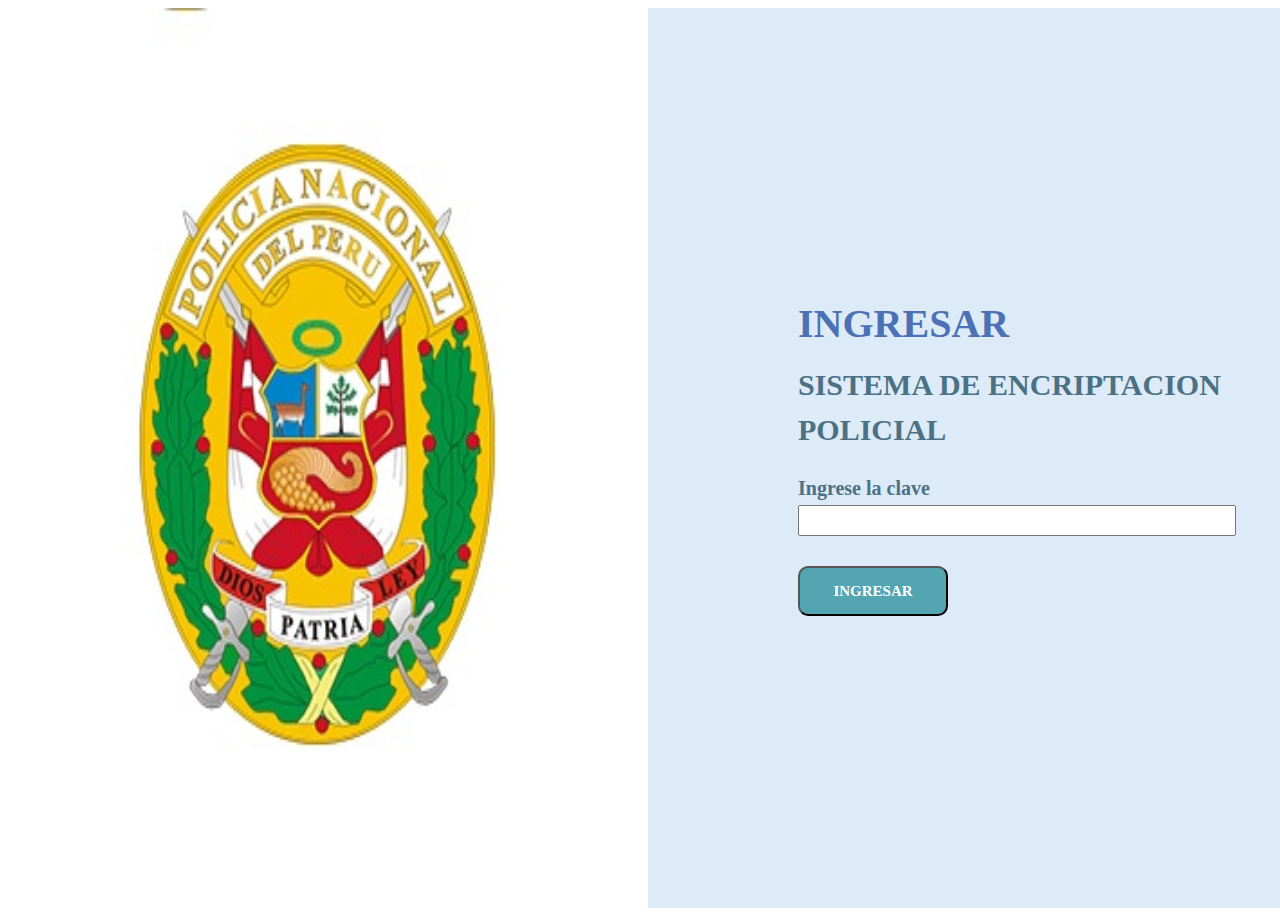
==== src/index.html @ 7d1b4ee5 "-nuevos cambios" ====
<!DOCTYPE html>
<html>

  <head>
    <meta charset="utf-8">
    <title>Cifrado Cesar</title>
    <link rel="stylesheet" href="style.css" />
  </head>

  <body>

    <header></header>
    <main>

      <div id="primeravista" class="login-container">
        <img  id="logo" class="logo" src = "Login.jpg"  height="100%" width="100%"/>
        <div id="login" class="form-container">
          <div  class="form-center">
            <div class="login-title" id="login-title">
            <h2> INGRESAR </h2>
            <h3> SISTEMA DE ENCRIPTACION</h3>
            <h3> POLICIAL</h3>
            <div id="texto_clave">
              <h4>Ingrese la clave</h4>
            </div>
            </div>
              <input id="password" type="password" class="input" name="password"/>
              <div class="mensaje" id="sms_error" >
                <h3 id="msj_error">  </h3>
              </div>
              <h3 id="sms_bloqueo"> </h3>
              <button  type="button"  id="button_ingresar" class="button">INGRESAR</button>
          </div>
        </div>
      </div>


      <div  id="segundavista" class="hide">
        <div class="container" id="segvista">
          <div  id="cifrado" class="cifrado-container" >
            <form class="formulario" id="formulario" >
              <h1>SISTEMA DE ENCRIPTACION</h1>
              <div class="parrafo1">
              <h4>Ingrese Texto</h4>
              <textarea  type = "text" class="text_ingresado" size="80" rows="4" cols="40"  id="texto_ingresado"></textarea>

              </div>
              <div class="desp">
                <h4>N° de desplazamiento
                <input type="number" class="number" id="number">
                </h4>
              </div>
              <div class="cifDes" id="cifrarDescifrar">
                <button  type="button_clean" name="button_clean" id="button_limpiar" class="button_limpiar">LIMPIAR</button>
                <button  type="button_cifrar" name="button" id="button_cifrar"  class="button">CIFRAR</button>
                <button  type="button_descifrar" name="button" id="button_desCifrar"  class="button">DESCIFRAR</button>

              </div>
              <div class="outputs">
                  <label class="result" for="resultado">
                  <h4>Resultado</h4>
                  </label>
                  <textarea type="text" class="text_ingresado" size="80" maxlength="30" value="" name="nombre" rows="4" cols="40" id="text_out"></textarea>
              </div>
              <div class="clean">
                <button type="texto" name="button_salir" id="button_salir" class="button_salir">SALIR</button>
                <h5>Copyright © 2019 - 2029 Policial Nacional del Peru. Todos los derechos reservados.</h5>
              </div>
            </form>
          </div>
        </div>
      </div>

    </main>
    <footer></footer>
    <script src="cipher.js"></script>
    <script src="index.js"></script>
  </body>
</html>
---- src/style.css ----
/* Acá van tus reglas de estilo */
.logo{
  height :100vh;
  width:50vw;
  background: #bcd5b0;
  display:
}
.logo.before{
  content: "";
  width: 100%;
  height: 100%;
  background: #4C7184;
  position: absolute
  opacity:0.9;

}
.login-container{
  display:flex;
}

.form-container{
  display:flex;
  align-items:center;
  width:50vw;
  height:100vh;
  background:#ddebf9;
  /*#f1f8ff;*/
}

.form-center{
  margin-left:150px;
  width: 600px;
  height: :400px;
}



.container{
    display:flex;
    align-items:center;
    width:100VW;
    height:100vh;
    background:#5480ab;

}
.formulario{
margin-left:500px;

}


form{

  background-color:#f5f0f0;
  /*#eae2e2;*/
  padding:10px;
  width:600px;
  margin:auto;
  color:#999;
  border: 8px double;

}


.login-title{
  color:#4C7184;
  margin:0;

}

aside div.login-title{
  height:100vh;
  display: flex;
  flex-flow: column wrap-reverse;
  align-items: center;
}


div.inputs{
  height:100vh;
  display: flex;
  flex-flow: column wrap-reverse;
  align-items: center;
}

.hide{
  display:none;
}

.show{
  display: block;
}
h1{
  text-align: center;
}

h2{
  margin-block-start:0.83em;
  margin-block-end:0.83em;
  margin-inline-start:0px;
  margin-inline-end:0px;
  color:#4C71B4;
  margin:0;
  font-size: 40px;
  font-weight: 900;
}

h3{
  margin-bottom: 5px;
  margin-top: 30px;

}
h5{
  margin-top: 20px;
  margin-left: 50px;
}

.parrafo1{
  margin-top: 5px;
}

.input{
  margin-bottom: : 50px;
  width: 430px;
  height:25px;

}

.mensaje {
  color:#9E9E9E;
}

.sms_bloqueo{
  color:#9E9E9E;
}

.inputs{
  margin: 0 auto;
  width: 100px;
}

.inputs2{

  color: white;
  margin: 0 auto;
  width: 100px;

}

.text_ingresado{
  border-radius: 8px;
  width: 600px;
}

body div.texto_input{
  placeholder:"Texto Cifrado/Descifrado";
}

/*input {
  width: 500px;
  padding: 25px;
}*/

.button_cifrado{
  font-size:10px;
        font-family:Verdana,Helvetica;
        font-weight:bold;
        color:white;
        background:#638cb5;
        border:0px;
        width:80px;
        height:19px;
}
.button{
  font: bold 15px Verdana;
  color:white;
  padding:10px 20px 10px 20px;
  background:#52a5b1;
  border-radius:10px;
  width: 150px;
  height: 50px;
}
button:hover{
  background:#89b1b7;
  color:white;
}
.button_limpiar{
  margin-left: 70px;
  font: bold 15px Verdana;
  color:white;
  padding:10px 20px 10px 20px;
  background:#52a5b1;
  border-radius:10px;
  width: 150px;
  height: 50px;
}

.button_salir{
  margin-top: 15px;
  margin-left: 380px;
  font: bold 15px Verdana;
  color:white;
  padding:10px 20px 10px 20px;
  background:#52a5b1;
  border-radius:10px;
  width: 150px;
  height: 50px;
}

.desp{
  margin-bottom: 30px;
}

.ingresar_clave{
  color:#9E9E9E;
  contrast:2.68;

}

.number{
  width:40px;
}

h3{
line-height: 0.5em;
font-size: 30px;
}
h4{
  margin-bottom: 5px;
  font-size: 20px;
  margin-top: 40px;
}


.text_ingresado{
  placeholder:"Texto Cifrado/Descifrado";
  border-radius: 8px;
  border:2px solid:#aaa;
}

body div.texto_input{
  placeholder:"Texto Cifrado/Descifrado";
}

/*input {
  width: 500px;
  padding: 25px;
}*/

.btn_cifrar{
  font-size:10px;
        font-family:Verdana,Helvetica;
        font-weight:bold;
        color:white;
        background:#638cb5;
        border:0px;
        width:80px;
        height:19px;
}
#sms_bloqueo{
  color:#09344a;
  font-size: 20px;
  box-sizing: border-box;
}
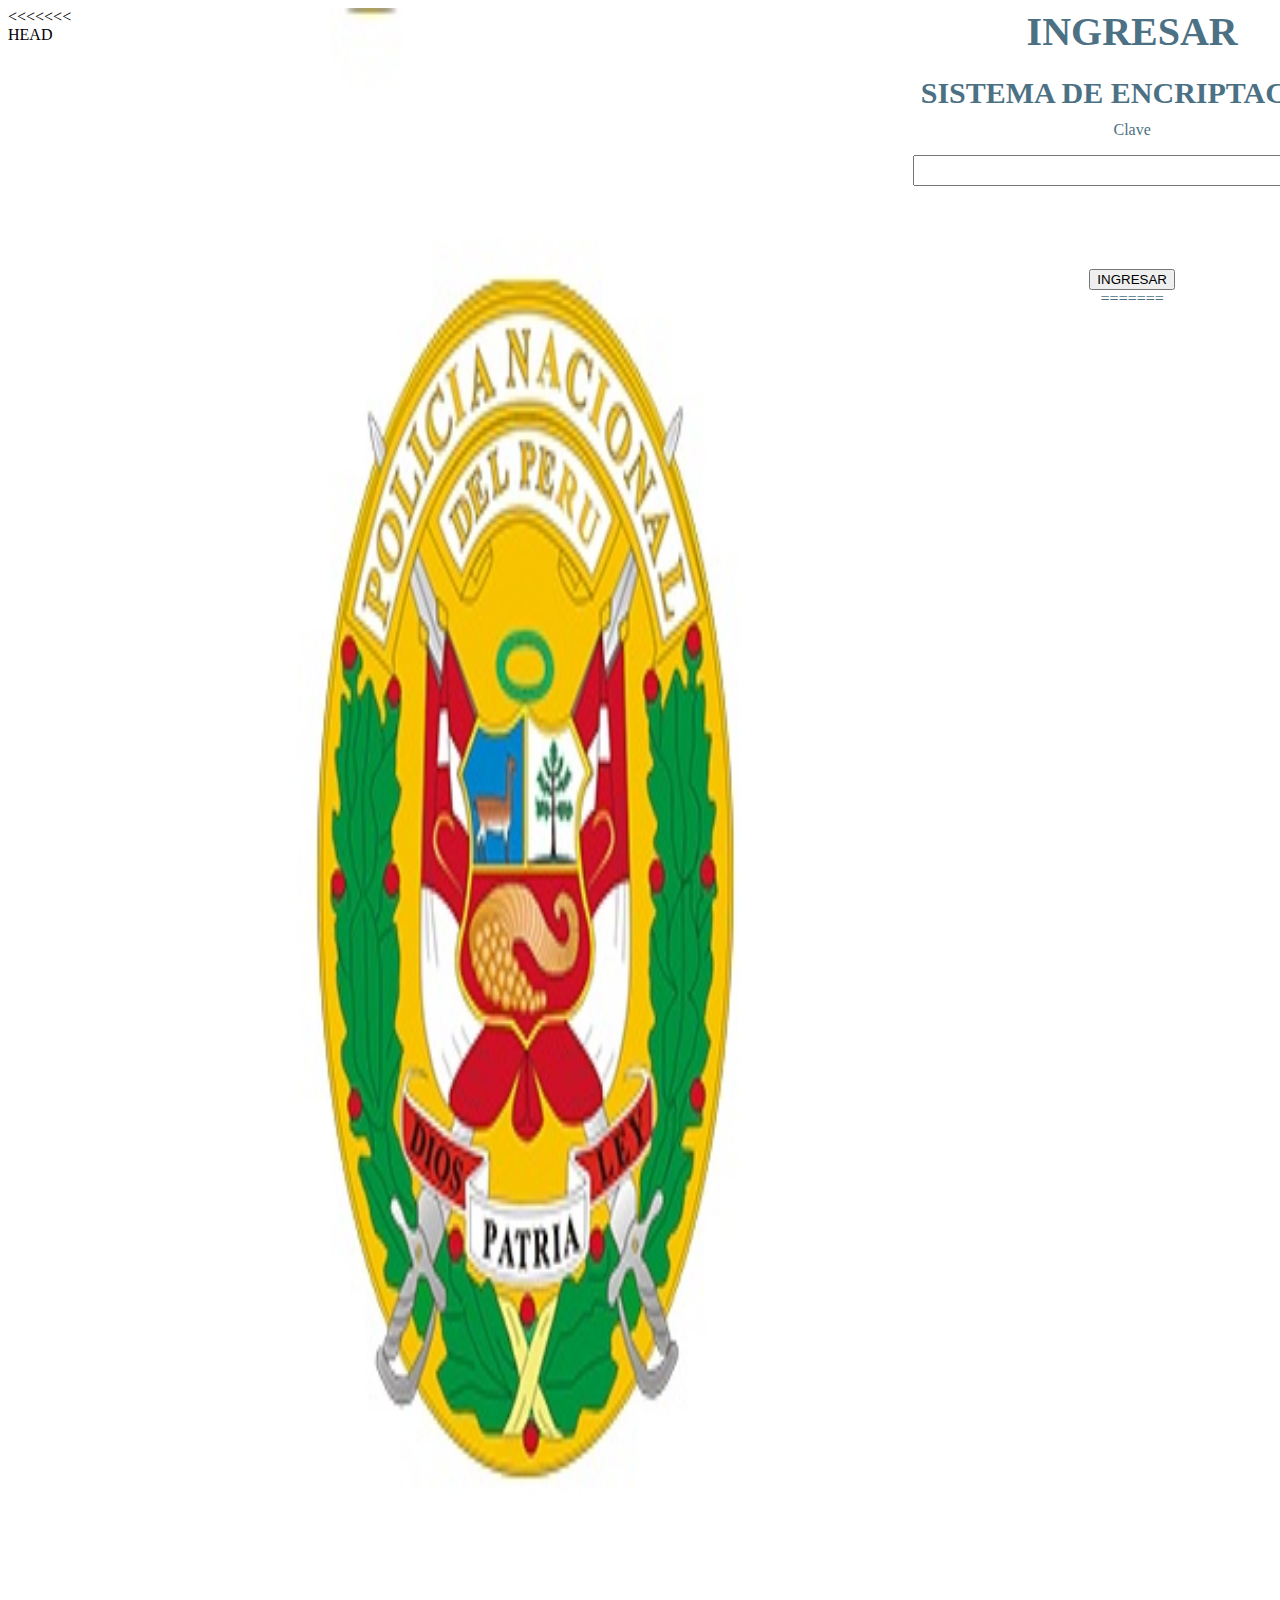
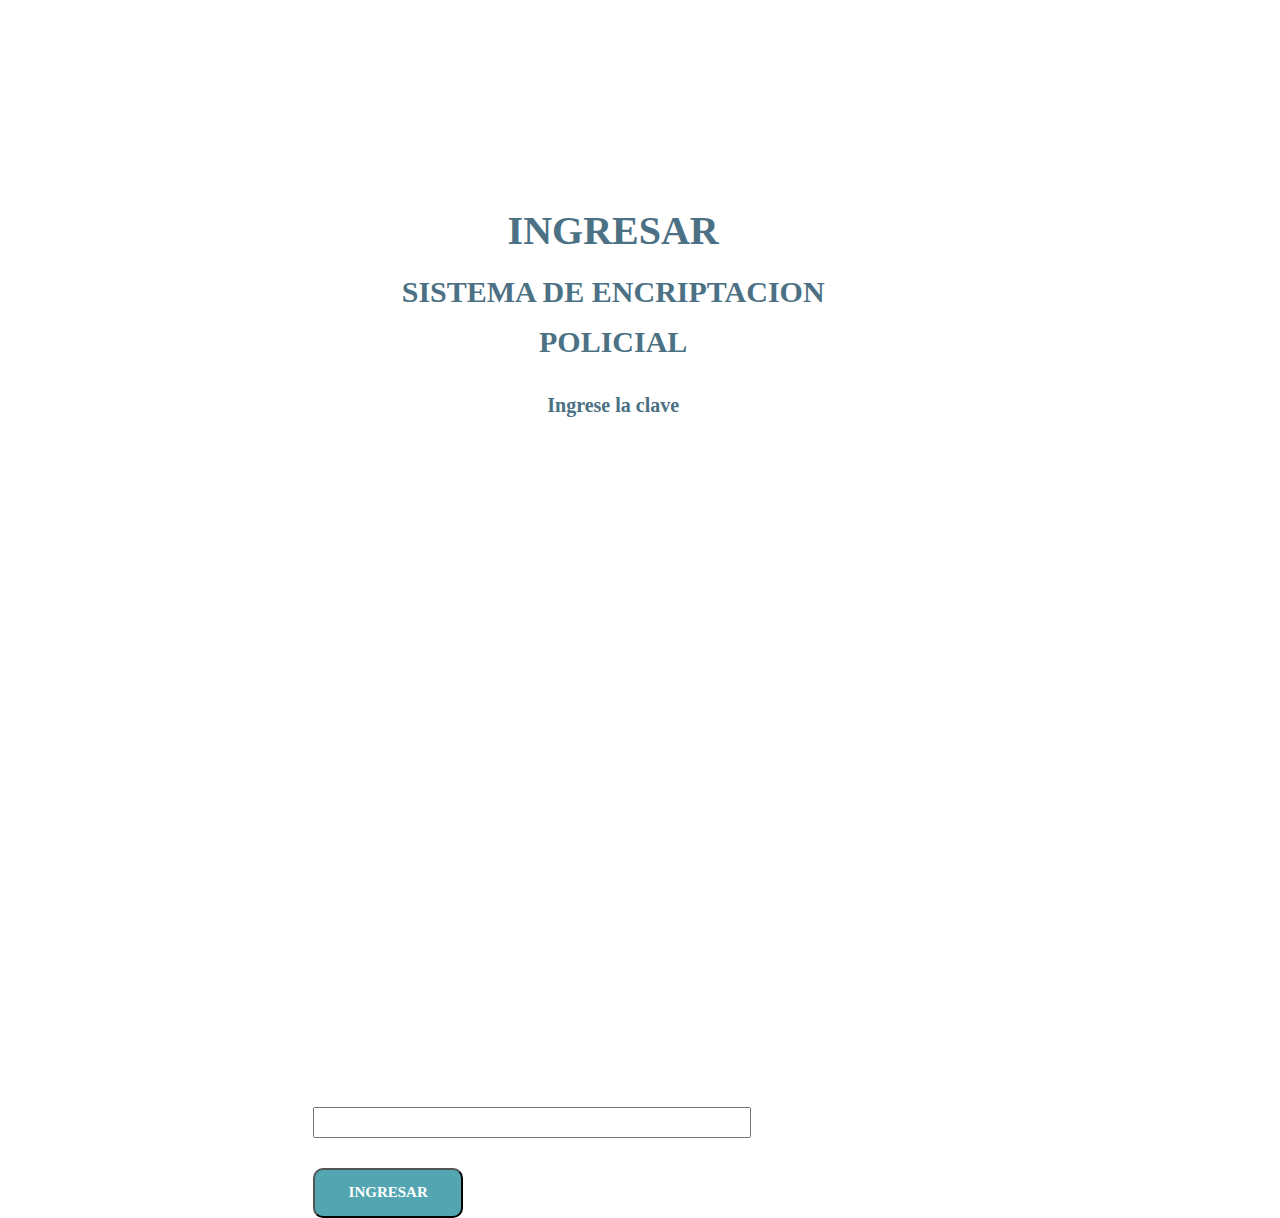
==== commit aafedffe: "proyecto terminado" ====
--- a/src/index.html
+++ b/src/index.html
@@ -1,17 +1,35 @@
 <!DOCTYPE html>
 <html>
-
   <head>
     <meta charset="utf-8">
     <title>Cifrado Cesar</title>
     <link rel="stylesheet" href="style.css" />
   </head>
-
   <body>
-
     <header></header>
     <main>
 
+<<<<<<< HEAD
+      <div class="login-container">
+        <article>
+          <img  src = "Login.jpg"  height=100% width=100%/>
+        </article>
+      </div >
+
+      <aside>
+        <div class="login-title" id="login">
+          <h2> INGRESAR </h2>
+          <h3> SISTEMA DE ENCRIPTACION </h3>
+          <label class="active" for="password">
+            <p>Clave</p>
+          </label>
+          <input id="password" type="password"class="input" name="password"><br>
+            <div class="mensaje" id="sms_error" >
+            <h3 id="error">  </h3>
+            </div>
+                <h3 id="bloqueo"> </h3>
+          <button  type="submit" name="button" id="ingresar" class="btn">INGRESAR</button>
+=======
       <div id="primeravista" class="login-container">
         <img  id="logo" class="logo" src = "Login.jpg"  height="100%" width="100%"/>
         <div id="login" class="form-container">
@@ -68,8 +86,9 @@
               </div>
             </form>
           </div>
+>>>>>>> 7d1b4ee... -nuevos cambios
         </div>
-      </div>
+    </aside>
 
     </main>
     <footer></footer>
--- a/src/style.css
+++ b/src/style.css
@@ -1,28 +1,19 @@
 /* Acá van tus reglas de estilo */
-.logo{
+article {
   height :100vh;
   width:50vw;
   background: #bcd5b0;
-  display:
-}
-.logo.before{
-  content: "";
-  width: 100%;
-  height: 100%;
-  background: #4C7184;
-  position: absolute
-  opacity:0.9;
-
-}
-.login-container{
-  display:flex;
-}
-
-.form-container{
-  display:flex;
-  align-items:center;
+  float:left;
+}
+
+aside{
   width:50vw;
   height:100vh;
+<<<<<<< HEAD
+  background: #f1f8ff;
+  vertical-align: middle;
+  vertical-align: center;
+=======
   background:#ddebf9;
   /*#f1f8ff;*/
 }
@@ -59,6 +50,7 @@
   color:#999;
   border: 8px double;
 
+>>>>>>> 7d1b4ee... -nuevos cambios
 }
 
 
@@ -75,6 +67,12 @@
   align-items: center;
 }
 
+main {
+  display:flex;
+}
+
+
+}
 
 div.inputs{
   height:100vh;
@@ -90,15 +88,15 @@
 .show{
   display: block;
 }
-h1{
-  text-align: center;
-}
 
 h2{
   margin-block-start:0.83em;
   margin-block-end:0.83em;
   margin-inline-start:0px;
   margin-inline-end:0px;
+<<<<<<< HEAD
+
+=======
   color:#4C71B4;
   margin:0;
   font-size: 40px;
@@ -261,4 +259,5 @@
   color:#09344a;
   font-size: 20px;
   box-sizing: border-box;
-}
+>>>>>>> 7d1b4ee... -nuevos cambios
+}
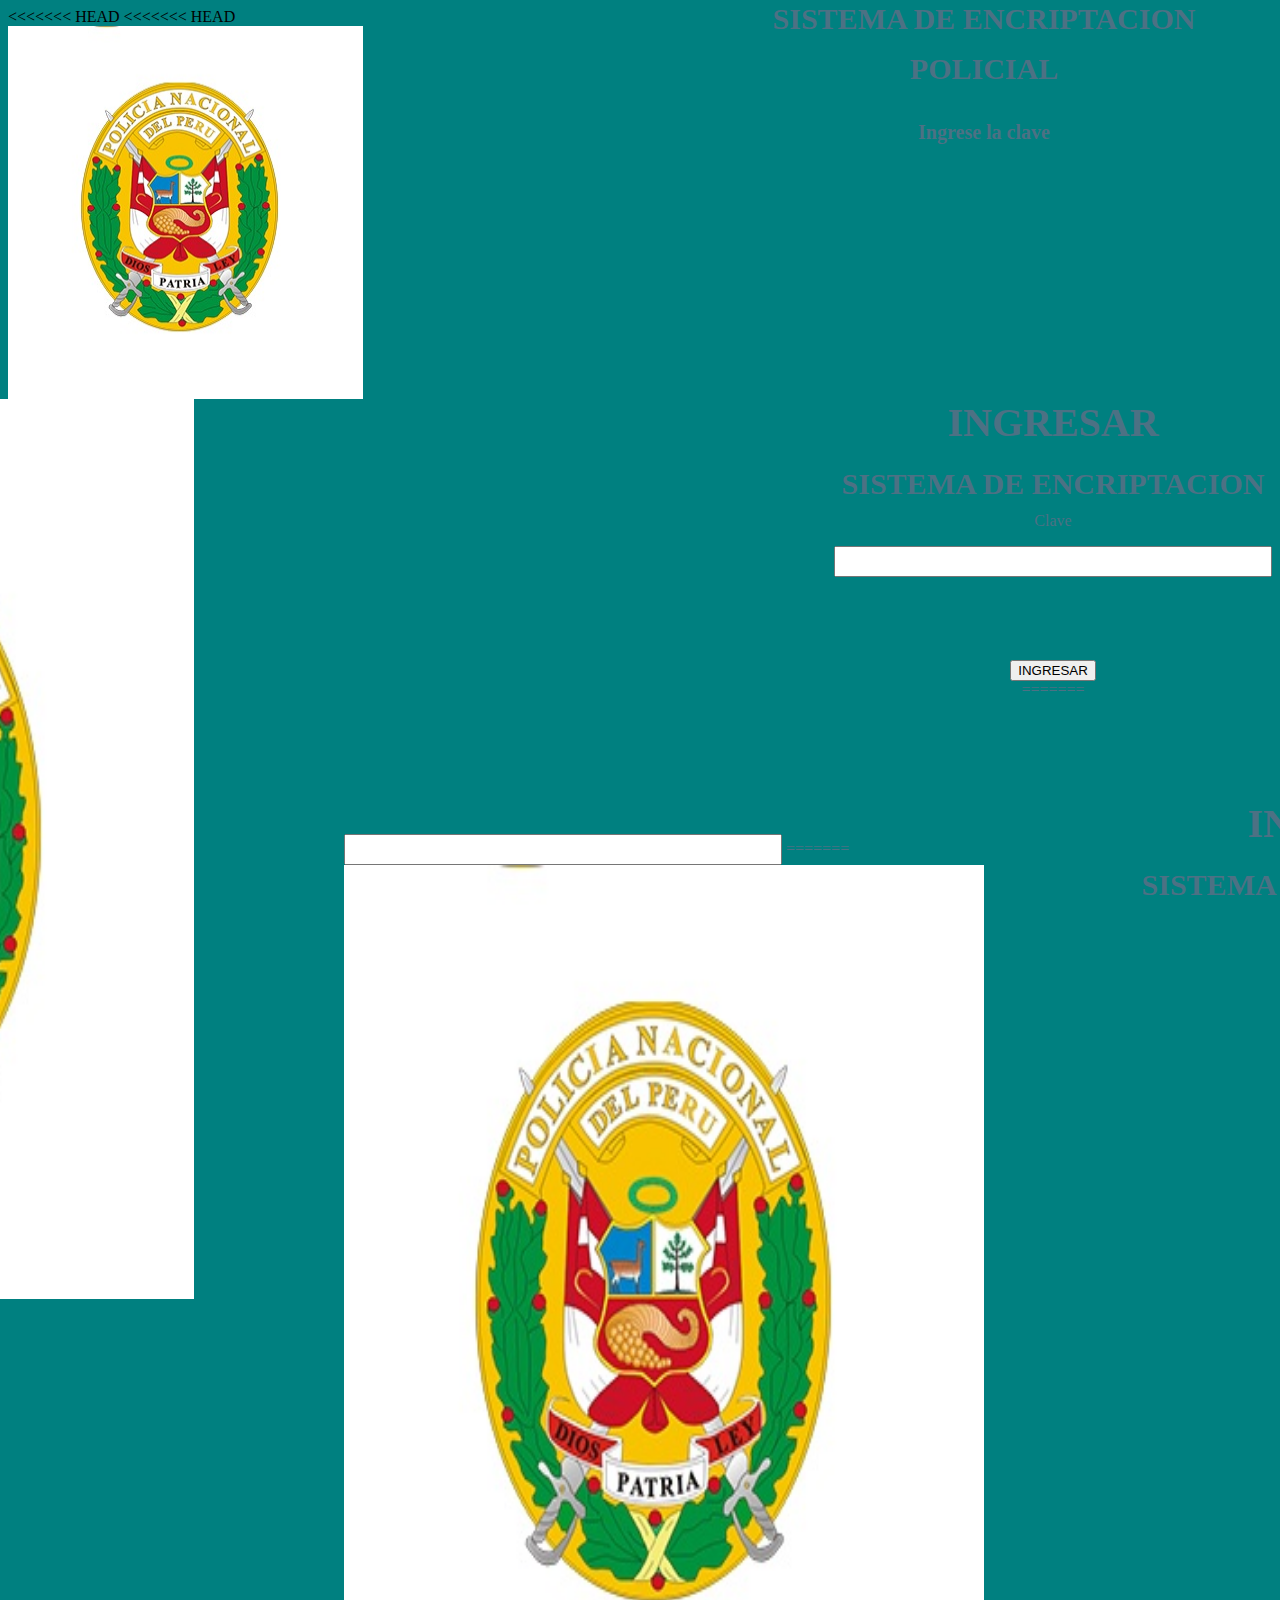
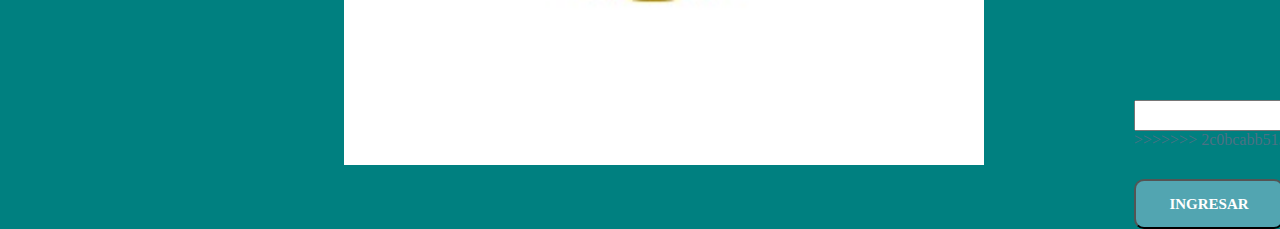
==== commit dd22743a: "proyecto terminado" ====
--- a/src/index.html
+++ b/src/index.html
@@ -1,14 +1,18 @@
 <!DOCTYPE html>
 <html>
+
   <head>
     <meta charset="utf-8">
     <title>Cifrado Cesar</title>
     <link rel="stylesheet" href="style.css" />
   </head>
+
   <body>
+
     <header></header>
     <main>
 
+<<<<<<< HEAD
 <<<<<<< HEAD
       <div class="login-container">
         <article>
@@ -43,6 +47,20 @@
             </div>
             </div>
               <input id="password" type="password" class="input" name="password"/>
+=======
+      <div id="primeravista" class="login-container">
+        <img  id="logo" class="logo" src = "Login.jpg"  height=100% width=100%/>
+        <div id="login" class="form-container">
+          <div  class="form-center">
+            <div class="login-title" id="login-title">
+            <h2> INGRESAR </h2>
+            <h3> SISTEMA DE ENCRIPTACION </h3>
+            <label class="ingresar_clave" for="password">
+              <p>Ingrese la clave</p>
+            </label>
+            </div>
+              <input id="password" type="password"class="input" name="password"><br>
+>>>>>>> 2c0bcabb513751fc0e95a4107e2595c77c0029ba
               <div class="mensaje" id="sms_error" >
                 <h3 id="msj_error">  </h3>
               </div>
@@ -54,11 +72,16 @@
 
 
       <div  id="segundavista" class="hide">
+<<<<<<< HEAD
         <div class="container" id="segvista">
+=======
+        <div class="container">
+>>>>>>> 2c0bcabb513751fc0e95a4107e2595c77c0029ba
           <div  id="cifrado" class="cifrado-container" >
             <form class="formulario" id="formulario" >
               <h1>SISTEMA DE ENCRIPTACION</h1>
               <div class="parrafo1">
+<<<<<<< HEAD
               <h4>Ingrese Texto</h4>
               <textarea  type = "text" class="text_ingresado" size="80" rows="4" cols="40"  id="texto_ingresado"></textarea>
 
@@ -72,23 +95,52 @@
                 <button  type="button_clean" name="button_clean" id="button_limpiar" class="button_limpiar">LIMPIAR</button>
                 <button  type="button_cifrar" name="button" id="button_cifrar"  class="button">CIFRAR</button>
                 <button  type="button_descifrar" name="button" id="button_desCifrar"  class="button">DESCIFRAR</button>
+=======
+              <h3>INGRESAR TEXTO</h3>
+              <textarea  type = "text" class="text_ingresado" size="80" rows="4" cols="40"  id="texto_ingresado"/></textarea>
+
+              </div>
+              <label class="desp" for="desplazamiento">
+              <p>N° de desplazamiento
+              </label>
+              <input type="number" class="number" id="number">
+              </p>
+              <div class="cifDes" id="cifrarDescifrar">
+
+                  <button  type="button_cifrar" name="button" id="button_cifrar"  class="button">CIFRAR</button>
+                  <button  type="button_descifrar" name="button" id="button_desCifrar"  class="button">DESCIFRAR</button>
+>>>>>>> 2c0bcabb513751fc0e95a4107e2595c77c0029ba
 
               </div>
               <div class="outputs">
                   <label class="result" for="resultado">
+<<<<<<< HEAD
                   <h4>Resultado</h4>
+=======
+                  <p>RESULTADO</p>
+>>>>>>> 2c0bcabb513751fc0e95a4107e2595c77c0029ba
                   </label>
                   <textarea type="text" class="text_ingresado" size="80" maxlength="30" value="" name="nombre" rows="4" cols="40" id="text_out"></textarea>
               </div>
               <div class="clean">
+<<<<<<< HEAD
                 <button type="texto" name="button_salir" id="button_salir" class="button_salir">SALIR</button>
                 <h5>Copyright © 2019 - 2029 Policial Nacional del Peru. Todos los derechos reservados.</h5>
               </div>
             </form>
           </div>
 >>>>>>> 7d1b4ee... -nuevos cambios
+=======
+                <p>
+                <button  type="button_clean" name="button_clean" id="button_limpiar" class="button">LIMPIAR</button>
+                <button type="button_salir" name="button_salir" id="button_salir" class="button">SALIR</button>
+                </p>
+              </div>
+            </form>
+          </div>
+>>>>>>> 2c0bcabb513751fc0e95a4107e2595c77c0029ba
         </div>
-    </aside>
+      </div>
 
     </main>
     <footer></footer>
--- a/src/style.css
+++ b/src/style.css
@@ -1,27 +1,47 @@
 /* Acá van tus reglas de estilo */
-article {
+.logo{
   height :100vh;
   width:50vw;
   background: #bcd5b0;
-  float:left;
-}
-
-aside{
+  display:
+}
+.logo.before{
+  content: "";
+  width: 100%;
+  height: 100%;
+  background: #4C7184;
+  position: absolute
+  opacity:0.9;
+
+}
+.login-container{
+  display:flex;
+}
+
+.form-container{
+  display:flex;
+  align-items:center;
   width:50vw;
   height:100vh;
 <<<<<<< HEAD
   background: #f1f8ff;
+<<<<<<< HEAD
   vertical-align: middle;
   vertical-align: center;
 =======
   background:#ddebf9;
   /*#f1f8ff;*/
+=======
+>>>>>>> 2c0bcabb513751fc0e95a4107e2595c77c0029ba
 }
 
 .form-center{
   margin-left:150px;
+<<<<<<< HEAD
   width: 600px;
   height: :400px;
+=======
+>>>>>>> 2c0bcabb513751fc0e95a4107e2595c77c0029ba
 }
 
 
@@ -50,7 +70,10 @@
   color:#999;
   border: 8px double;
 
+<<<<<<< HEAD
 >>>>>>> 7d1b4ee... -nuevos cambios
+=======
+>>>>>>> 2c0bcabb513751fc0e95a4107e2595c77c0029ba
 }
 
 
@@ -67,12 +90,6 @@
   align-items: center;
 }
 
-main {
-  display:flex;
-}
-
-
-}
 
 div.inputs{
   height:100vh;
@@ -88,12 +105,16 @@
 .show{
   display: block;
 }
+h1{
+  text-align: center;
+}
 
 h2{
   margin-block-start:0.83em;
   margin-block-end:0.83em;
   margin-inline-start:0px;
   margin-inline-end:0px;
+<<<<<<< HEAD
 <<<<<<< HEAD
 
 =======
@@ -245,6 +266,121 @@
   padding: 25px;
 }*/
 
+=======
+}
+.parrafo1{
+  margin-top: 5px;
+}
+
+
+.inputs{
+  margin: 0 auto;
+  width: 100px;
+
+
+}
+
+.inputs2{
+
+  color: white;
+  margin: 0 auto;
+  width: 100px;
+
+}
+
+.text_ingresado{
+  border-radius: 8px;
+  width: 600px;
+}
+
+body div.texto_input{
+  placeholder:"Texto Cifrado/Descifrado";
+}
+
+/*input {
+  width: 500px;
+  padding: 25px;
+}*/
+
+.button_cifrado{
+  font-size:10px;
+        font-family:Verdana,Helvetica;
+        font-weight:bold;
+        color:white;
+        background:#638cb5;
+        border:0px;
+        width:80px;
+        height:19px;
+}
+.button{
+  font: bold 15px Verdana;
+  color:white;
+  padding:10px 20px 10px 20px;
+  background:#52a5b1;
+  border-radius:10px;
+  width: 150px;
+  height: 50px;
+}
+button:hover{
+  background:#89b1b7;
+  color:white;
+}
+.ingresar_clave{
+  color:#9E9E9E;
+  contrast:2.68;
+
+}
+
+.number{
+  width:40px;
+}
+
+h3{
+line-height: 0.5em;
+}
+
+
+.inputs{
+  margin: 0 auto;
+  width: 100px;
+
+
+}
+
+.inputs2{
+
+  color: white;
+  margin: 0 auto;
+  width: 100px;
+
+}
+
+body{
+  background-color: teal;
+}
+body div.inputs2{
+  height:100vh;
+  display: flex;
+  flex-flow: column wrap-reverse;
+
+}
+
+.text_ingresado{
+  placeholder:"Texto Cifrado/Descifrado";
+  border-radius: 8px;
+  border:2px solid:#aaa;
+}
+
+body div.texto_input{
+  placeholder:"Texto Cifrado/Descifrado";
+}
+
+/*input {
+  width: 500px;
+  padding: 25px;
+}*/
+
+>>>>>>> 2c0bcabb513751fc0e95a4107e2595c77c0029ba
 .btn_cifrar{
   font-size:10px;
         font-family:Verdana,Helvetica;
@@ -254,10 +390,13 @@
         border:0px;
         width:80px;
         height:19px;
+<<<<<<< HEAD
 }
 #sms_bloqueo{
   color:#09344a;
   font-size: 20px;
   box-sizing: border-box;
 >>>>>>> 7d1b4ee... -nuevos cambios
-}
+=======
+>>>>>>> 2c0bcabb513751fc0e95a4107e2595c77c0029ba
+}
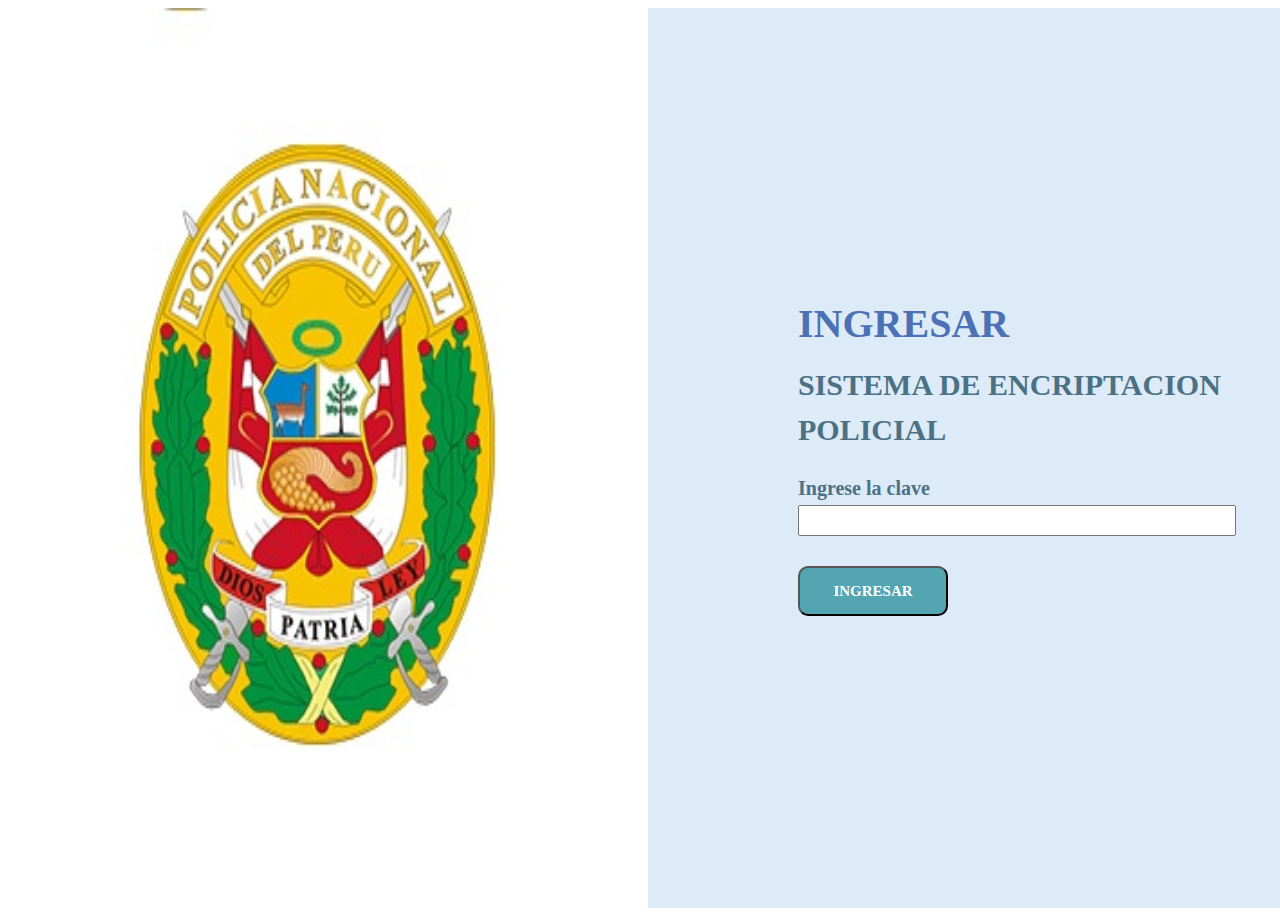
==== commit dba24fb3: "resolviendo merge" ====
--- a/src/index.html
+++ b/src/index.html
@@ -12,28 +12,6 @@
     <header></header>
     <main>
 
-<<<<<<< HEAD
-<<<<<<< HEAD
-      <div class="login-container">
-        <article>
-          <img  src = "Login.jpg"  height=100% width=100%/>
-        </article>
-      </div >
-
-      <aside>
-        <div class="login-title" id="login">
-          <h2> INGRESAR </h2>
-          <h3> SISTEMA DE ENCRIPTACION </h3>
-          <label class="active" for="password">
-            <p>Clave</p>
-          </label>
-          <input id="password" type="password"class="input" name="password"><br>
-            <div class="mensaje" id="sms_error" >
-            <h3 id="error">  </h3>
-            </div>
-                <h3 id="bloqueo"> </h3>
-          <button  type="submit" name="button" id="ingresar" class="btn">INGRESAR</button>
-=======
       <div id="primeravista" class="login-container">
         <img  id="logo" class="logo" src = "Login.jpg"  height="100%" width="100%"/>
         <div id="login" class="form-container">
@@ -47,20 +25,6 @@
             </div>
             </div>
               <input id="password" type="password" class="input" name="password"/>
-=======
-      <div id="primeravista" class="login-container">
-        <img  id="logo" class="logo" src = "Login.jpg"  height=100% width=100%/>
-        <div id="login" class="form-container">
-          <div  class="form-center">
-            <div class="login-title" id="login-title">
-            <h2> INGRESAR </h2>
-            <h3> SISTEMA DE ENCRIPTACION </h3>
-            <label class="ingresar_clave" for="password">
-              <p>Ingrese la clave</p>
-            </label>
-            </div>
-              <input id="password" type="password"class="input" name="password"><br>
->>>>>>> 2c0bcabb513751fc0e95a4107e2595c77c0029ba
               <div class="mensaje" id="sms_error" >
                 <h3 id="msj_error">  </h3>
               </div>
@@ -72,16 +36,11 @@
 
 
       <div  id="segundavista" class="hide">
-<<<<<<< HEAD
         <div class="container" id="segvista">
-=======
-        <div class="container">
->>>>>>> 2c0bcabb513751fc0e95a4107e2595c77c0029ba
           <div  id="cifrado" class="cifrado-container" >
             <form class="formulario" id="formulario" >
               <h1>SISTEMA DE ENCRIPTACION</h1>
               <div class="parrafo1">
-<<<<<<< HEAD
               <h4>Ingrese Texto</h4>
               <textarea  type = "text" class="text_ingresado" size="80" rows="4" cols="40"  id="texto_ingresado"></textarea>
 
@@ -95,50 +54,20 @@
                 <button  type="button_clean" name="button_clean" id="button_limpiar" class="button_limpiar">LIMPIAR</button>
                 <button  type="button_cifrar" name="button" id="button_cifrar"  class="button">CIFRAR</button>
                 <button  type="button_descifrar" name="button" id="button_desCifrar"  class="button">DESCIFRAR</button>
-=======
-              <h3>INGRESAR TEXTO</h3>
-              <textarea  type = "text" class="text_ingresado" size="80" rows="4" cols="40"  id="texto_ingresado"/></textarea>
-
-              </div>
-              <label class="desp" for="desplazamiento">
-              <p>N° de desplazamiento
-              </label>
-              <input type="number" class="number" id="number">
-              </p>
-              <div class="cifDes" id="cifrarDescifrar">
-
-                  <button  type="button_cifrar" name="button" id="button_cifrar"  class="button">CIFRAR</button>
-                  <button  type="button_descifrar" name="button" id="button_desCifrar"  class="button">DESCIFRAR</button>
->>>>>>> 2c0bcabb513751fc0e95a4107e2595c77c0029ba
 
               </div>
               <div class="outputs">
                   <label class="result" for="resultado">
-<<<<<<< HEAD
                   <h4>Resultado</h4>
-=======
-                  <p>RESULTADO</p>
->>>>>>> 2c0bcabb513751fc0e95a4107e2595c77c0029ba
                   </label>
                   <textarea type="text" class="text_ingresado" size="80" maxlength="30" value="" name="nombre" rows="4" cols="40" id="text_out"></textarea>
               </div>
               <div class="clean">
-<<<<<<< HEAD
                 <button type="texto" name="button_salir" id="button_salir" class="button_salir">SALIR</button>
                 <h5>Copyright © 2019 - 2029 Policial Nacional del Peru. Todos los derechos reservados.</h5>
               </div>
             </form>
           </div>
->>>>>>> 7d1b4ee... -nuevos cambios
-=======
-                <p>
-                <button  type="button_clean" name="button_clean" id="button_limpiar" class="button">LIMPIAR</button>
-                <button type="button_salir" name="button_salir" id="button_salir" class="button">SALIR</button>
-                </p>
-              </div>
-            </form>
-          </div>
->>>>>>> 2c0bcabb513751fc0e95a4107e2595c77c0029ba
         </div>
       </div>
 
--- a/src/style.css
+++ b/src/style.css
@@ -23,25 +23,14 @@
   align-items:center;
   width:50vw;
   height:100vh;
-<<<<<<< HEAD
-  background: #f1f8ff;
-<<<<<<< HEAD
-  vertical-align: middle;
-  vertical-align: center;
-=======
   background:#ddebf9;
   /*#f1f8ff;*/
-=======
->>>>>>> 2c0bcabb513751fc0e95a4107e2595c77c0029ba
 }
 
 .form-center{
   margin-left:150px;
-<<<<<<< HEAD
   width: 600px;
   height: :400px;
-=======
->>>>>>> 2c0bcabb513751fc0e95a4107e2595c77c0029ba
 }
 
 
@@ -70,10 +59,6 @@
   color:#999;
   border: 8px double;
 
-<<<<<<< HEAD
->>>>>>> 7d1b4ee... -nuevos cambios
-=======
->>>>>>> 2c0bcabb513751fc0e95a4107e2595c77c0029ba
 }
 
 
@@ -114,10 +99,6 @@
   margin-block-end:0.83em;
   margin-inline-start:0px;
   margin-inline-end:0px;
-<<<<<<< HEAD
-<<<<<<< HEAD
-
-=======
   color:#4C71B4;
   margin:0;
   font-size: 40px;
@@ -266,121 +247,6 @@
   padding: 25px;
 }*/
 
-=======
-}
-.parrafo1{
-  margin-top: 5px;
-}
-
-
-.inputs{
-  margin: 0 auto;
-  width: 100px;
-
-
-}
-
-.inputs2{
-
-  color: white;
-  margin: 0 auto;
-  width: 100px;
-
-}
-
-.text_ingresado{
-  border-radius: 8px;
-  width: 600px;
-}
-
-body div.texto_input{
-  placeholder:"Texto Cifrado/Descifrado";
-}
-
-/*input {
-  width: 500px;
-  padding: 25px;
-}*/
-
-.button_cifrado{
-  font-size:10px;
-        font-family:Verdana,Helvetica;
-        font-weight:bold;
-        color:white;
-        background:#638cb5;
-        border:0px;
-        width:80px;
-        height:19px;
-}
-.button{
-  font: bold 15px Verdana;
-  color:white;
-  padding:10px 20px 10px 20px;
-  background:#52a5b1;
-  border-radius:10px;
-  width: 150px;
-  height: 50px;
-}
-button:hover{
-  background:#89b1b7;
-  color:white;
-}
-.ingresar_clave{
-  color:#9E9E9E;
-  contrast:2.68;
-
-}
-
-.number{
-  width:40px;
-}
-
-h3{
-line-height: 0.5em;
-}
-
-
-.inputs{
-  margin: 0 auto;
-  width: 100px;
-
-
-}
-
-.inputs2{
-
-  color: white;
-  margin: 0 auto;
-  width: 100px;
-
-}
-
-body{
-  background-color: teal;
-}
-body div.inputs2{
-  height:100vh;
-  display: flex;
-  flex-flow: column wrap-reverse;
-
-}
-
-.text_ingresado{
-  placeholder:"Texto Cifrado/Descifrado";
-  border-radius: 8px;
-  border:2px solid:#aaa;
-}
-
-body div.texto_input{
-  placeholder:"Texto Cifrado/Descifrado";
-}
-
-/*input {
-  width: 500px;
-  padding: 25px;
-}*/
-
->>>>>>> 2c0bcabb513751fc0e95a4107e2595c77c0029ba
 .btn_cifrar{
   font-size:10px;
         font-family:Verdana,Helvetica;
@@ -390,13 +256,9 @@
         border:0px;
         width:80px;
         height:19px;
-<<<<<<< HEAD
 }
 #sms_bloqueo{
   color:#09344a;
   font-size: 20px;
   box-sizing: border-box;
->>>>>>> 7d1b4ee... -nuevos cambios
-=======
->>>>>>> 2c0bcabb513751fc0e95a4107e2595c77c0029ba
-}
+}
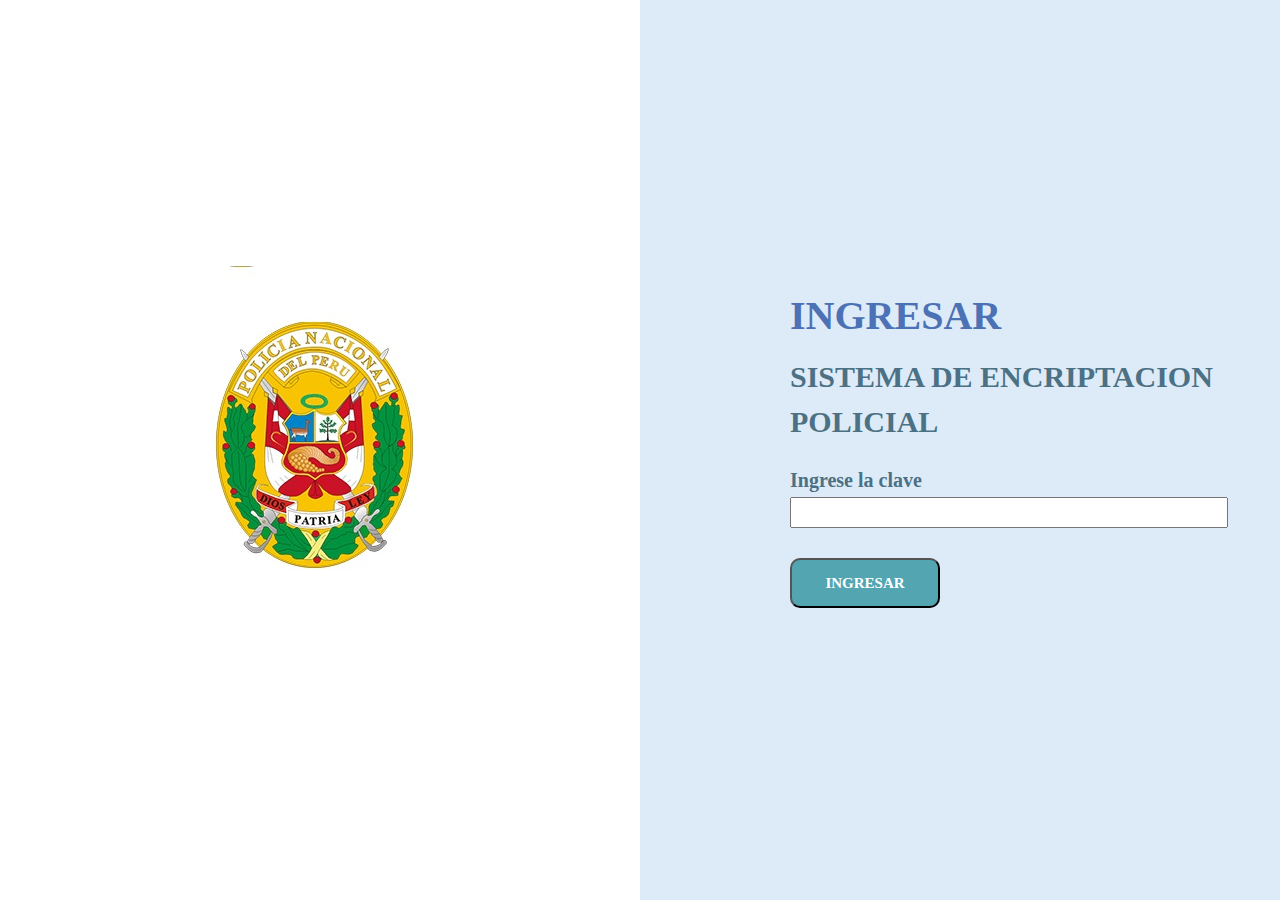
==== commit 9ecd9427: "Actualizacion de readme" ====
--- a/src/index.html
+++ b/src/index.html
@@ -1,28 +1,26 @@
 <!DOCTYPE html>
 <html>
-
   <head>
     <meta charset="utf-8">
     <title>Cifrado Cesar</title>
     <link rel="stylesheet" href="style.css" />
   </head>
-
   <body>
-
     <header></header>
     <main>
-
-      <div id="primeravista" class="login-container">
-        <img  id="logo" class="logo" src = "Login.jpg"  height="100%" width="100%"/>
+      <section id="primeravista" class="login-container">
+        <div class="logo-login">
+          <img  id="logo" src = "Login.jpg"/>
+        </div>
         <div id="login" class="form-container">
           <div  class="form-center">
             <div class="login-title" id="login-title">
-            <h2> INGRESAR </h2>
-            <h3> SISTEMA DE ENCRIPTACION</h3>
-            <h3> POLICIAL</h3>
-            <div id="texto_clave">
-              <h4>Ingrese la clave</h4>
-            </div>
+              <h2> INGRESAR </h2>
+              <h3> SISTEMA DE ENCRIPTACION</h3>
+              <h3> POLICIAL</h3>
+              <div id="texto_clave">
+                <h4>Ingrese la clave</h4>
+              </div>
             </div>
               <input id="password" type="password" class="input" name="password"/>
               <div class="mensaje" id="sms_error" >
@@ -32,45 +30,39 @@
               <button  type="button"  id="button_ingresar" class="button">INGRESAR</button>
           </div>
         </div>
-      </div>
+      </section>
 
-
-      <div  id="segundavista" class="hide">
+      <section  id="segundavista" class="hide">
         <div class="container" id="segvista">
           <div  id="cifrado" class="cifrado-container" >
             <form class="formulario" id="formulario" >
               <h1>SISTEMA DE ENCRIPTACION</h1>
               <div class="parrafo1">
-              <h4>Ingrese Texto</h4>
-              <textarea  type = "text" class="text_ingresado" size="80" rows="4" cols="40"  id="texto_ingresado"></textarea>
-
+                <label>Ingrese Texto</label>
+                <textarea  type = "text" class="text_ingresado" size="80" rows="4" cols="40"  id="texto_ingresado"></textarea>
               </div>
               <div class="desp">
-                <h4>N° de desplazamiento
+                <label>N° de Desplazamiento
                 <input type="number" class="number" id="number">
-                </h4>
+              </label>
               </div>
               <div class="cifDes" id="cifrarDescifrar">
-                <button  type="button_clean" name="button_clean" id="button_limpiar" class="button_limpiar">LIMPIAR</button>
-                <button  type="button_cifrar" name="button" id="button_cifrar"  class="button">CIFRAR</button>
-                <button  type="button_descifrar" name="button" id="button_desCifrar"  class="button">DESCIFRAR</button>
-
+                <button  type="button" name="button_clean" id="button_limpiar" class="button_limpiar">LIMPIAR</button>
+                <button  type="button" name="button" id="button_cifrar"  class="button">CIFRAR</button>
+                <button  type="button" name="button" id="button_desCifrar"  class="button">DESCIFRAR</button>
               </div>
               <div class="outputs">
-                  <label class="result" for="resultado">
-                  <h4>Resultado</h4>
-                  </label>
-                  <textarea type="text" class="text_ingresado" size="80" maxlength="30" value="" name="nombre" rows="4" cols="40" id="text_out"></textarea>
+                <label>Resultado</label>
+                <textarea disabled type="text" class="text_ingresado" size="80" maxlength="30" value="" name="nombre" rows="4" cols="40" id="text_out"></textarea>
               </div>
               <div class="clean">
-                <button type="texto" name="button_salir" id="button_salir" class="button_salir">SALIR</button>
+                <button type="button" name="button_salir" id="button_salir" class="button_salir">SALIR</button>
                 <h5>Copyright © 2019 - 2029 Policial Nacional del Peru. Todos los derechos reservados.</h5>
               </div>
             </form>
           </div>
         </div>
-      </div>
-
+      </section>
     </main>
     <footer></footer>
     <script src="cipher.js"></script>
--- a/src/style.css
+++ b/src/style.css
@@ -1,9 +1,9 @@
 /* Acá van tus reglas de estilo */
 .logo{
-  height :100vh;
-  width:50vw;
+/*  height :100vh;
+  width:50vw;*/
   background: #bcd5b0;
-  display:
+  width: 500px;
 }
 .logo.before{
   content: "";
@@ -14,8 +14,23 @@
   opacity:0.9;
 
 }
+
+.logo-login{
+  width: 50vw;
+  display: flex;
+  align-items: center;
+  justify-content: center;
+}
+
 .login-container{
   display:flex;
+}
+
+.logo-login{
+  width: 50vw;
+  display: flex;
+  align-items: center;
+  justify-content: center;
 }
 
 .form-container{
@@ -51,12 +66,12 @@
 
 form{
 
-  background-color:#f5f0f0;
+  background-color:white;/*#f5f0f0;*/
   /*#eae2e2;*/
   padding:10px;
   width:600px;
   margin:auto;
-  color:#999;
+  color:  #999;
   border: 8px double;
 
 }
@@ -90,6 +105,11 @@
 .show{
   display: block;
 }
+
+.show-flex {
+    display: flex;
+}
+
 h1{
   text-align: center;
 }
@@ -208,7 +228,12 @@
 }
 
 .desp{
-  margin-bottom: 30px;
+  margin-bottom: 20px;
+
+}
+.outputs{
+  margin-bottom: 20px;
+  margin-top: 20px;
 }
 
 .ingresar_clave{
@@ -231,6 +256,13 @@
   margin-top: 40px;
 }
 
+label{
+  margin-bottom: 5px;
+  font-size: 20px;
+  margin-top: 100px;
+  font-weight: bold;
+
+}
 
 .text_ingresado{
   placeholder:"Texto Cifrado/Descifrado";
@@ -241,11 +273,6 @@
 body div.texto_input{
   placeholder:"Texto Cifrado/Descifrado";
 }
-
-/*input {
-  width: 500px;
-  padding: 25px;
-}*/
 
 .btn_cifrar{
   font-size:10px;
@@ -262,3 +289,7 @@
   font-size: 20px;
   box-sizing: border-box;
 }
+
+body{
+  margin:0;
+}
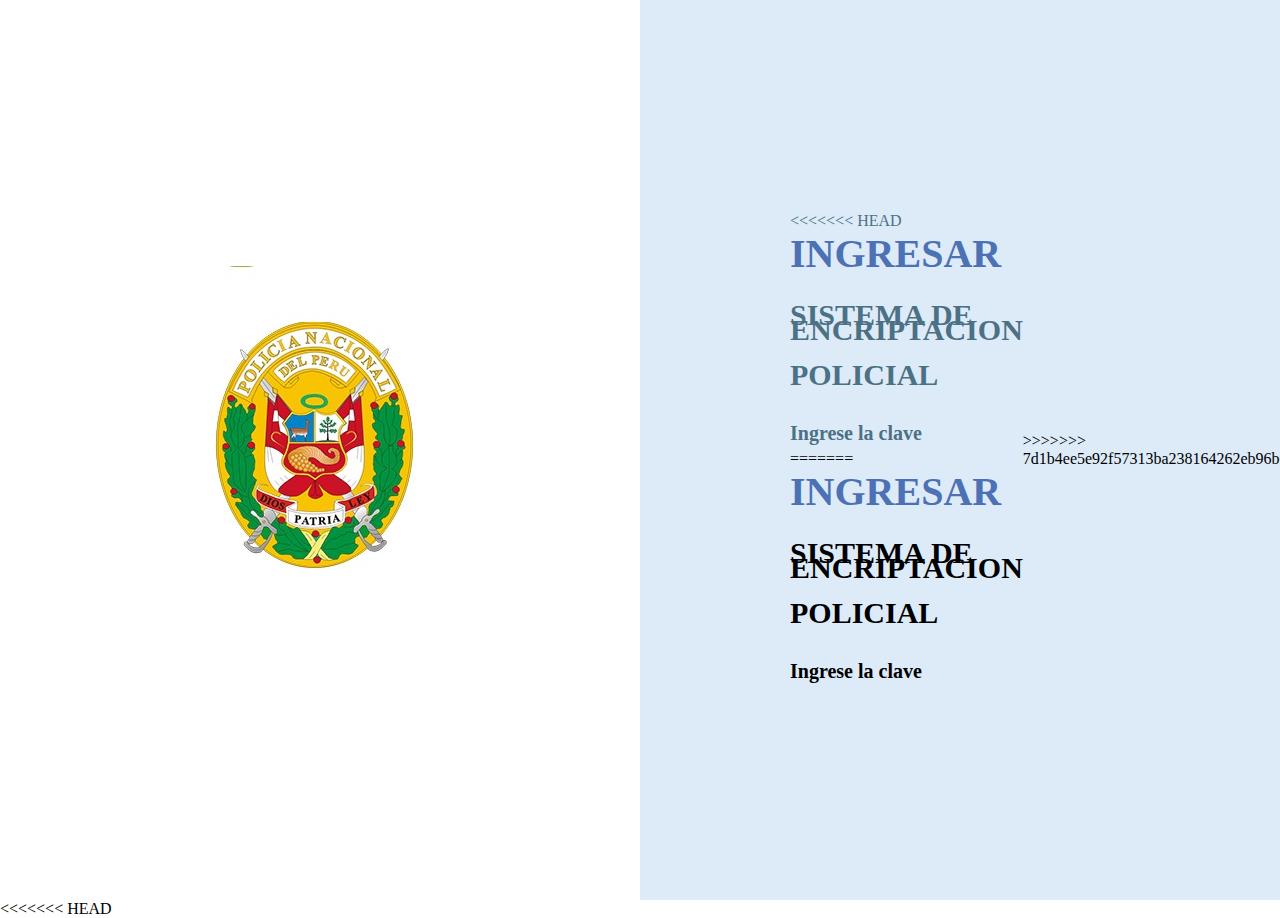
==== commit edc61548: "Update" ====
--- a/src/index.html
+++ b/src/index.html
@@ -15,6 +15,7 @@
         <div id="login" class="form-container">
           <div  class="form-center">
             <div class="login-title" id="login-title">
+<<<<<<< HEAD
               <h2> INGRESAR </h2>
               <h3> SISTEMA DE ENCRIPTACION</h3>
               <h3> POLICIAL</h3>
@@ -22,6 +23,15 @@
                 <h4>Ingrese la clave</h4>
               </div>
             </div>
+=======
+            <h2> INGRESAR </h2>
+            <h3> SISTEMA DE ENCRIPTACION</h3>
+            <h3> POLICIAL</h3>
+            <div id="texto_clave">
+              <h4>Ingrese la clave</h4>
+            </div>
+            </div>
+>>>>>>> 7d1b4ee5e92f57313ba238164262eb96b0d3dc69
               <input id="password" type="password" class="input" name="password"/>
               <div class="mensaje" id="sms_error" >
                 <h3 id="msj_error">  </h3>
@@ -32,12 +42,17 @@
         </div>
       </section>
 
+<<<<<<< HEAD
       <section  id="segundavista" class="hide">
+=======
+      <div  id="segundavista" class="hide">
+>>>>>>> 7d1b4ee5e92f57313ba238164262eb96b0d3dc69
         <div class="container" id="segvista">
           <div  id="cifrado" class="cifrado-container" >
             <form class="formulario" id="formulario" >
               <h1>SISTEMA DE ENCRIPTACION</h1>
               <div class="parrafo1">
+<<<<<<< HEAD
                 <label>Ingrese Texto</label>
                 <textarea  type = "text" class="text_ingresado" size="80" rows="4" cols="40"  id="texto_ingresado"></textarea>
               </div>
@@ -57,6 +72,31 @@
               </div>
               <div class="clean">
                 <button type="button" name="button_salir" id="button_salir" class="button_salir">SALIR</button>
+=======
+              <h4>Ingrese Texto</h4>
+              <textarea  type = "text" class="text_ingresado" size="80" rows="4" cols="40"  id="texto_ingresado"></textarea>
+
+              </div>
+              <div class="desp">
+                <h4>N° de desplazamiento
+                <input type="number" class="number" id="number">
+                </h4>
+              </div>
+              <div class="cifDes" id="cifrarDescifrar">
+                <button  type="button_clean" name="button_clean" id="button_limpiar" class="button_limpiar">LIMPIAR</button>
+                <button  type="button_cifrar" name="button" id="button_cifrar"  class="button">CIFRAR</button>
+                <button  type="button_descifrar" name="button" id="button_desCifrar"  class="button">DESCIFRAR</button>
+
+              </div>
+              <div class="outputs">
+                  <label class="result" for="resultado">
+                  <h4>Resultado</h4>
+                  </label>
+                  <textarea type="text" class="text_ingresado" size="80" maxlength="30" value="" name="nombre" rows="4" cols="40" id="text_out"></textarea>
+              </div>
+              <div class="clean">
+                <button type="texto" name="button_salir" id="button_salir" class="button_salir">SALIR</button>
+>>>>>>> 7d1b4ee5e92f57313ba238164262eb96b0d3dc69
                 <h5>Copyright © 2019 - 2029 Policial Nacional del Peru. Todos los derechos reservados.</h5>
               </div>
             </form>
--- a/src/style.css
+++ b/src/style.css
@@ -123,6 +123,7 @@
   margin:0;
   font-size: 40px;
   font-weight: 900;
+<<<<<<< HEAD
 }
 
 h3{
@@ -130,6 +131,15 @@
   margin-top: 30px;
 
 }
+=======
+}
+
+h3{
+  margin-bottom: 5px;
+  margin-top: 30px;
+
+}
+>>>>>>> 7d1b4ee5e92f57313ba238164262eb96b0d3dc69
 h5{
   margin-top: 20px;
   margin-left: 50px;
@@ -228,12 +238,16 @@
 }
 
 .desp{
+<<<<<<< HEAD
   margin-bottom: 20px;
 
 }
 .outputs{
   margin-bottom: 20px;
   margin-top: 20px;
+=======
+  margin-bottom: 30px;
+>>>>>>> 7d1b4ee5e92f57313ba238164262eb96b0d3dc69
 }
 
 .ingresar_clave{
@@ -256,6 +270,7 @@
   margin-top: 40px;
 }
 
+<<<<<<< HEAD
 label{
   margin-bottom: 5px;
   font-size: 20px;
@@ -263,6 +278,8 @@
   font-weight: bold;
 
 }
+=======
+>>>>>>> 7d1b4ee5e92f57313ba238164262eb96b0d3dc69
 
 .text_ingresado{
   placeholder:"Texto Cifrado/Descifrado";
@@ -274,6 +291,14 @@
   placeholder:"Texto Cifrado/Descifrado";
 }
 
+<<<<<<< HEAD
+=======
+/*input {
+  width: 500px;
+  padding: 25px;
+}*/
+
+>>>>>>> 7d1b4ee5e92f57313ba238164262eb96b0d3dc69
 .btn_cifrar{
   font-size:10px;
         font-family:Verdana,Helvetica;
@@ -288,8 +313,11 @@
   color:#09344a;
   font-size: 20px;
   box-sizing: border-box;
+<<<<<<< HEAD
 }
 
 body{
   margin:0;
-}
+=======
+>>>>>>> 7d1b4ee5e92f57313ba238164262eb96b0d3dc69
+}
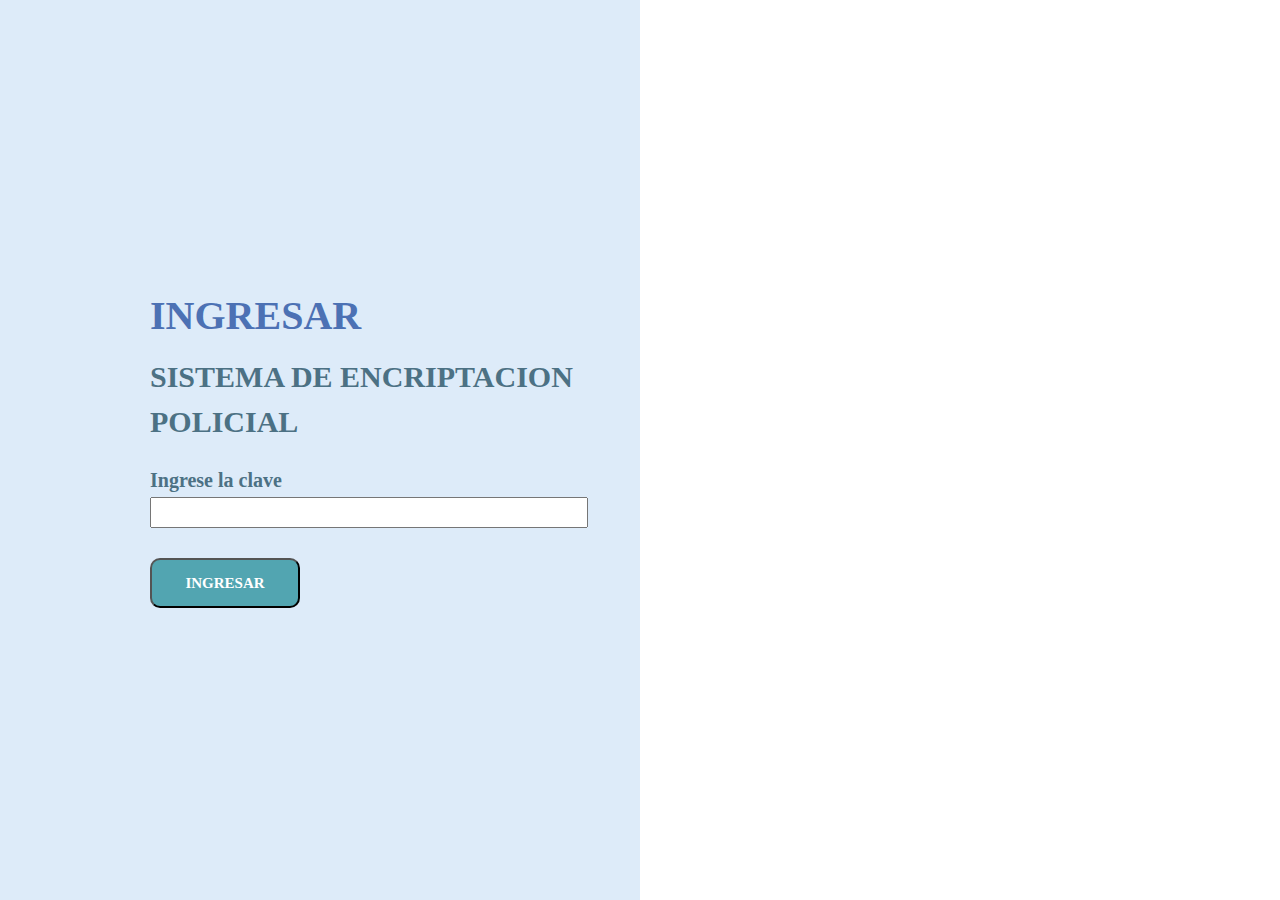
==== commit 0611606d: "actualizacion readme" ====
--- a/src/index.html
+++ b/src/index.html
@@ -8,14 +8,10 @@
   <body>
     <header></header>
     <main>
-      <section id="primeravista" class="login-container">
-        <div class="logo-login">
-          <img  id="logo" src = "Login.jpg"/>
-        </div>
+
         <div id="login" class="form-container">
           <div  class="form-center">
             <div class="login-title" id="login-title">
-<<<<<<< HEAD
               <h2> INGRESAR </h2>
               <h3> SISTEMA DE ENCRIPTACION</h3>
               <h3> POLICIAL</h3>
@@ -23,15 +19,6 @@
                 <h4>Ingrese la clave</h4>
               </div>
             </div>
-=======
-            <h2> INGRESAR </h2>
-            <h3> SISTEMA DE ENCRIPTACION</h3>
-            <h3> POLICIAL</h3>
-            <div id="texto_clave">
-              <h4>Ingrese la clave</h4>
-            </div>
-            </div>
->>>>>>> 7d1b4ee5e92f57313ba238164262eb96b0d3dc69
               <input id="password" type="password" class="input" name="password"/>
               <div class="mensaje" id="sms_error" >
                 <h3 id="msj_error">  </h3>
@@ -42,17 +29,13 @@
         </div>
       </section>
 
-<<<<<<< HEAD
+
       <section  id="segundavista" class="hide">
-=======
-      <div  id="segundavista" class="hide">
->>>>>>> 7d1b4ee5e92f57313ba238164262eb96b0d3dc69
         <div class="container" id="segvista">
           <div  id="cifrado" class="cifrado-container" >
             <form class="formulario" id="formulario" >
               <h1>SISTEMA DE ENCRIPTACION</h1>
               <div class="parrafo1">
-<<<<<<< HEAD
                 <label>Ingrese Texto</label>
                 <textarea  type = "text" class="text_ingresado" size="80" rows="4" cols="40"  id="texto_ingresado"></textarea>
               </div>
@@ -72,36 +55,13 @@
               </div>
               <div class="clean">
                 <button type="button" name="button_salir" id="button_salir" class="button_salir">SALIR</button>
-=======
-              <h4>Ingrese Texto</h4>
-              <textarea  type = "text" class="text_ingresado" size="80" rows="4" cols="40"  id="texto_ingresado"></textarea>
 
-              </div>
-              <div class="desp">
-                <h4>N° de desplazamiento
-                <input type="number" class="number" id="number">
-                </h4>
-              </div>
-              <div class="cifDes" id="cifrarDescifrar">
-                <button  type="button_clean" name="button_clean" id="button_limpiar" class="button_limpiar">LIMPIAR</button>
-                <button  type="button_cifrar" name="button" id="button_cifrar"  class="button">CIFRAR</button>
-                <button  type="button_descifrar" name="button" id="button_desCifrar"  class="button">DESCIFRAR</button>
-
-              </div>
-              <div class="outputs">
-                  <label class="result" for="resultado">
-                  <h4>Resultado</h4>
-                  </label>
-                  <textarea type="text" class="text_ingresado" size="80" maxlength="30" value="" name="nombre" rows="4" cols="40" id="text_out"></textarea>
-              </div>
-              <div class="clean">
-                <button type="texto" name="button_salir" id="button_salir" class="button_salir">SALIR</button>
->>>>>>> 7d1b4ee5e92f57313ba238164262eb96b0d3dc69
                 <h5>Copyright © 2019 - 2029 Policial Nacional del Peru. Todos los derechos reservados.</h5>
               </div>
             </form>
           </div>
         </div>
+
       </section>
     </main>
     <footer></footer>
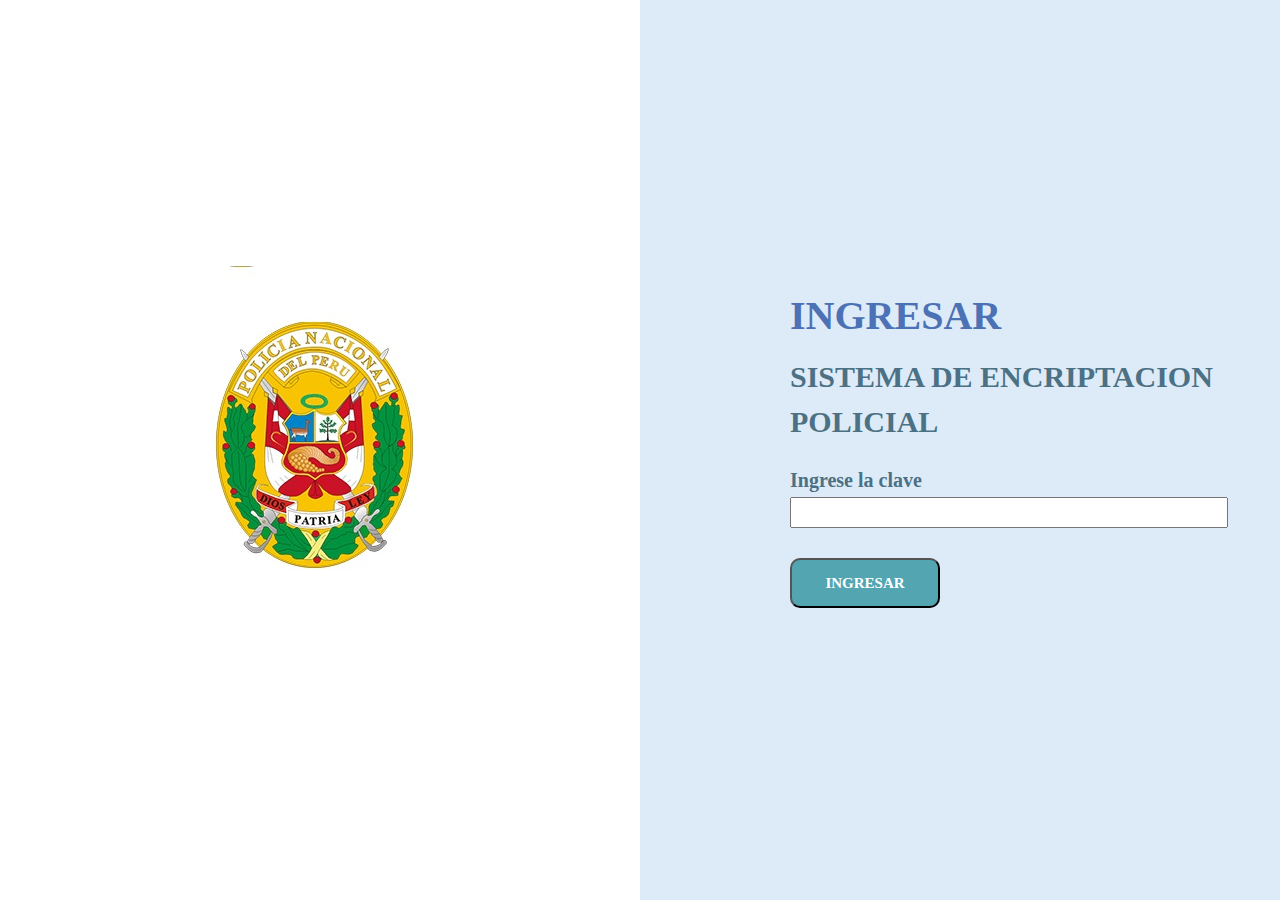
==== commit 439e7679: "Se mejoró el diseño del formulario" ====
--- a/src/index.html
+++ b/src/index.html
@@ -8,7 +8,10 @@
   <body>
     <header></header>
     <main>
-
+      <section id="primeravista" class="login-container">
+        <div class="logo-login">
+          <img  id="logo" src = "Login.jpg"/>
+        </div>
         <div id="login" class="form-container">
           <div  class="form-center">
             <div class="login-title" id="login-title">
@@ -28,7 +31,6 @@
           </div>
         </div>
       </section>
-
 
       <section  id="segundavista" class="hide">
         <div class="container" id="segvista">
@@ -55,13 +57,11 @@
               </div>
               <div class="clean">
                 <button type="button" name="button_salir" id="button_salir" class="button_salir">SALIR</button>
-
                 <h5>Copyright © 2019 - 2029 Policial Nacional del Peru. Todos los derechos reservados.</h5>
               </div>
             </form>
           </div>
         </div>
-
       </section>
     </main>
     <footer></footer>
--- a/src/style.css
+++ b/src/style.css
@@ -123,7 +123,6 @@
   margin:0;
   font-size: 40px;
   font-weight: 900;
-<<<<<<< HEAD
 }
 
 h3{
@@ -131,15 +130,6 @@
   margin-top: 30px;
 
 }
-=======
-}
-
-h3{
-  margin-bottom: 5px;
-  margin-top: 30px;
-
-}
->>>>>>> 7d1b4ee5e92f57313ba238164262eb96b0d3dc69
 h5{
   margin-top: 20px;
   margin-left: 50px;
@@ -238,16 +228,12 @@
 }
 
 .desp{
-<<<<<<< HEAD
   margin-bottom: 20px;
 
 }
 .outputs{
   margin-bottom: 20px;
   margin-top: 20px;
-=======
-  margin-bottom: 30px;
->>>>>>> 7d1b4ee5e92f57313ba238164262eb96b0d3dc69
 }
 
 .ingresar_clave{
@@ -270,7 +256,6 @@
   margin-top: 40px;
 }
 
-<<<<<<< HEAD
 label{
   margin-bottom: 5px;
   font-size: 20px;
@@ -278,8 +263,6 @@
   font-weight: bold;
 
 }
-=======
->>>>>>> 7d1b4ee5e92f57313ba238164262eb96b0d3dc69
 
 .text_ingresado{
   placeholder:"Texto Cifrado/Descifrado";
@@ -291,14 +274,6 @@
   placeholder:"Texto Cifrado/Descifrado";
 }
 
-<<<<<<< HEAD
-=======
-/*input {
-  width: 500px;
-  padding: 25px;
-}*/
-
->>>>>>> 7d1b4ee5e92f57313ba238164262eb96b0d3dc69
 .btn_cifrar{
   font-size:10px;
         font-family:Verdana,Helvetica;
@@ -313,11 +288,8 @@
   color:#09344a;
   font-size: 20px;
   box-sizing: border-box;
-<<<<<<< HEAD
 }
 
 body{
   margin:0;
-=======
->>>>>>> 7d1b4ee5e92f57313ba238164262eb96b0d3dc69
-}
+}
